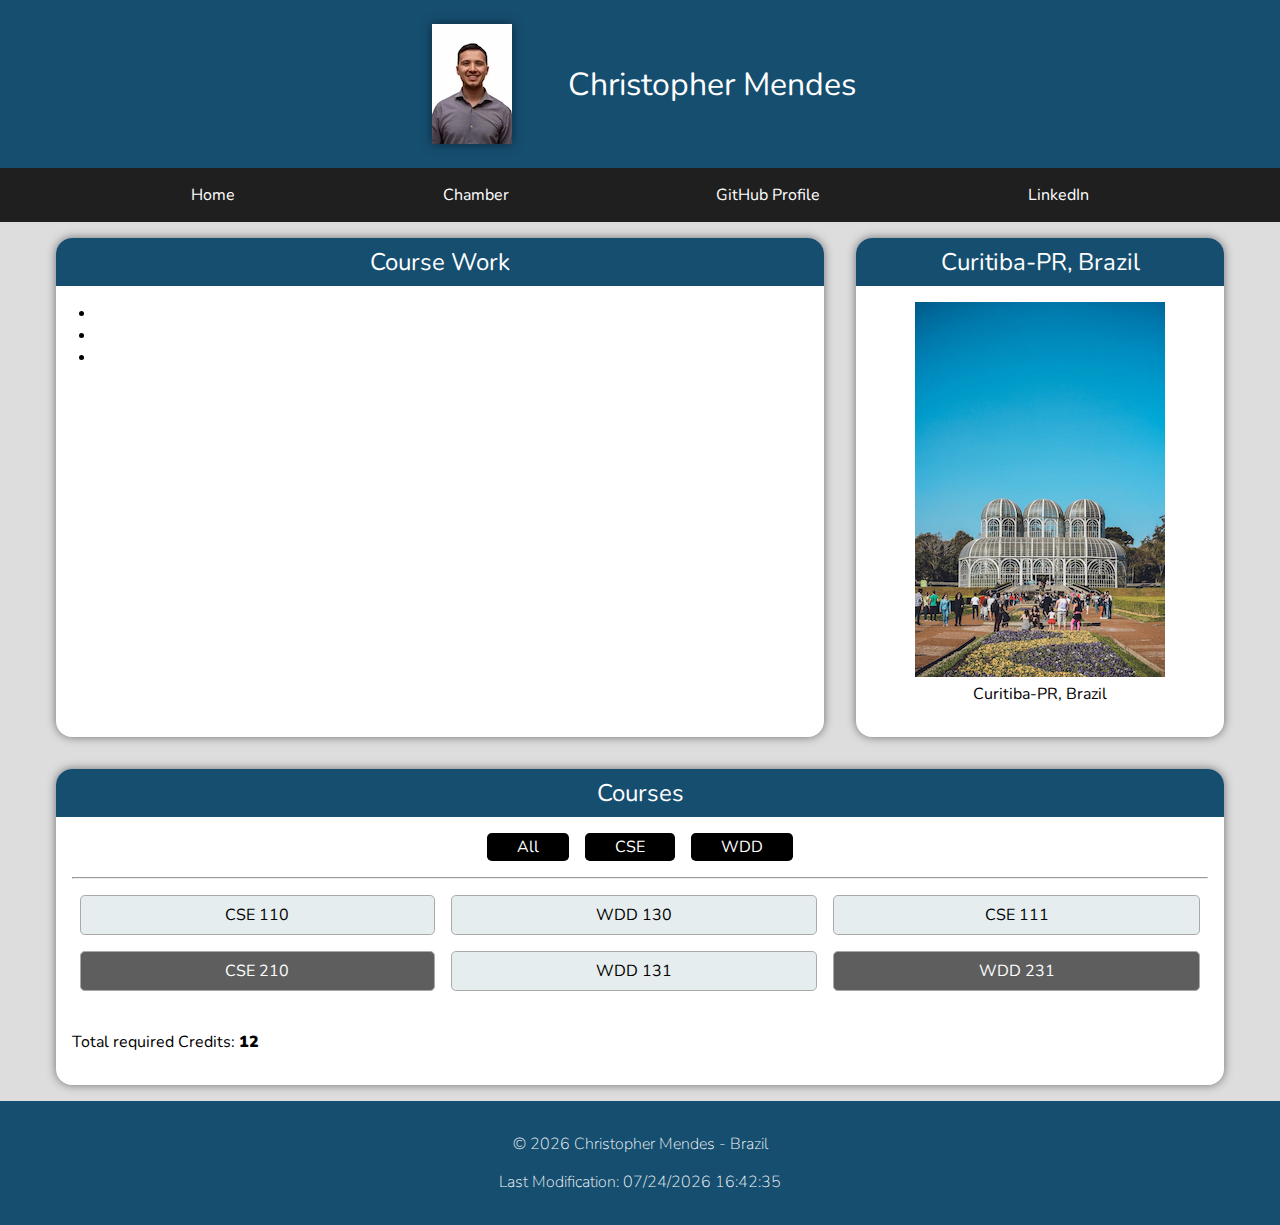
==== index.html @ fa6b2fc8 "Refactor HTML and CSS for improved structure and styling" ====
﻿<!doctype html>
<html lang="en-us">
<head>
    <meta charset="utf-8">
    <meta name="title" content="Christopher Mendes">
    <meta name="type" content="website">
    <meta name="image" content="https://images.pexels.com/photos/1058314/pexels-photo-1058314.jpeg?auto=compress&cs=tinysrgb&w=1260&h=750&dpr=1">
    <meta name="viewport" content="width=device-width, initial-scale=1">
    <meta name="author" content="Christopher Mendes">
    <meta name="description" content="Christopher Mendes' WDD231 course work projects.">
    <title>Christopher Mendes</title>
    <link rel="stylesheet" href="styles/styles.css">
    <link rel="icon" href="favicon.ico" type="image/x-icon">

    <link rel="preconnect" href="https://fonts.googleapis.com">
    <link rel="preconnect" href="https://fonts.gstatic.com" crossorigin>
    <link href="https://fonts.googleapis.com/css2?family=Hind+Siliguri:wght@300;400;500;600;700&family=Nunito:ital,wght@0,200..1000;1,200..1000&family=Oswald:wght@200..700&display=swap" rel="stylesheet">

    <script src="scripts/scripts.js" defer></script>
</head>
<body>
    <header>
        <div id="header-details">
            <img src="images/me.webp" alt="Christopher Mendes" width="80" height="120">
            <h1>Christopher Mendes</h1>
            <button aria-label="Menu" type="button" id="header-button">
                <svg id="hamburger-icon" fill="currentColor" height="2em" viewBox="0 0 16 16" width="2em" xmlns="http://www.w3.org/2000/svg">
                    <path d="M2.5 12a.5.5 0 0 1 .5-.5h10a.5.5 0 0 1 0 1H3a.5.5 0 0 1-.5-.5m0-4a.5.5 0 0 1 .5-.5h10a.5.5 0 0 1 0 1H3a.5.5 0 0 1-.5-.5m0-4a.5.5 0 0 1 .5-.5h10a.5.5 0 0 1 0 1H3a.5.5 0 0 1-.5-.5" fill-rule="evenodd"></path>
                </svg>
                <svg id="x-icon" xmlns="http://www.w3.org/2000/svg" width="2em" height="2em" fill="currentColor" class="bi bi-x-lg" viewBox="0 0 16 16">
                    <path d="M2.146 2.854a.5.5 0 1 1 .708-.708L8 7.293l5.146-5.147a.5.5 0 0 1 .708.708L8.707 8l5.147 5.146a.5.5 0 0 1-.708.708L8 8.707l-5.146 5.147a.5.5 0 0 1-.708-.708L7.293 8z"/>
                  </svg>
            </button>
        </div>
        <nav id="header-nav">
            <ul>
                <li><a href="#">Home</a></li>
                <li><a href="#">Chamber</a></li>
                <li><a href="https://github.com/bos21001" target="_blank">GitHub Profile</a></li>
                <li><a href="https://www.linkedin.com/in/christopher-mendes/" target="_blank">LinkedIn</a></li>
            </ul>
        </nav>
    </header>
    <main>
        <!-- Course Work -->
        <section id="course-work">
            <h2>Course Work</h2>
            <ul>
                <li></li>
                <li></li>
                <li></li>
            </ul>
        </section>
        <!-- City Details -->
        <section id="city-details">
            <h2>Curitiba-PR, Brazil</h2>
            <figure>
                <img src="images/curitiba-city.webp" alt="Curitiba-PR, Brazil" width="250" height="375">
                <figcaption>Curitiba-PR, Brazil</figcaption>
            </figure>
        </section>
        <!-- Courses links -->
        <section id="course-links">
            <h2>Courses</h2>
            <div class="selecting-buttons">
                <ul>
                    <li>All</li>
                    <li>CSE</li>
                    <li>WDD</li>
                </ul>
            </div>
            <hr>
            <ul id="course-list">
            </ul>
            <p>Total required Credits: <span id="required-credits"></span></p>
        </section>
    </main>
    <footer>
        <p>&copy; <span id="currentYear"></span> Christopher Mendes - Brazil</p>
        <p id="lastModified"></p>
    </footer>
</body>
</html>
---- styles/styles.css ----
:root {
    --bg-primary : #dddddd;
    --bg-secondary: white;
    --bg-headers: #164E70;
}

body {
    font-family: "Nunito", sans-serif;
    margin: 0;
    background-color: var(--bg-primary);
}

h1, h2 {
    font-weight: 400;
    margin: 0;
    text-align: center;
}

nav {
    background: rgb(31, 31, 31);
    text-align: center;
    display: none;
}

nav a:link, nav a:visited{
    color: white;
    text-decoration: none;
}

nav li {
    padding: 0.5rem;
    padding-left: 2rem;
}

nav ul {
    list-style-type: none;
    padding: 0;
    margin: 0;
}

nav li:hover {
    background-color: gray;
}

#x-icon {
    display: none;
}

#header-details {
    background-color: var(--bg-headers);
    color: white;
    display: inline-flex;
    align-items: center;
    justify-content: space-around;
    min-width: 100%;
    padding-top: 1rem;
    padding-bottom: 1rem;
    box-shadow: 0px 2px 4px rgba(0, 0, 0, 0.5);
}

#header-details img {
    margin: 0.5rem;
    box-shadow: 0px 0px 10px rgba(0, 0, 0, 0.5);
}

#header-details button {
    background-color: transparent;
    border-style: none;
    color: white;
}

#header-details button:hover {
    cursor: pointer;
}

header {
    display: flex;
    flex-direction: column;
}

section {
    background-color: var(--bg-secondary);
    margin: 1rem;
    border-radius: 1rem;
    box-shadow: 0px 0px 10px rgba(0, 0, 0, 0.5);
}

section h2 {
    background-color: var(--bg-headers);
    color: white;
    text-align: center;
    border-top-left-radius: 1rem;
    border-top-right-radius: 1rem;
    padding-block: 0.5rem;
}

section hr {
    margin-left: 1rem;
    margin-right: 1rem;
}

#course-work ul {
    padding-block: 1rem;
    margin: 0;
}

#city-details {
    text-align: center;
}

#city-details figure {
    padding-bottom: 1rem;
}

#course-links > ul {
    padding: 0 1rem 1rem 1rem;
    margin: 0;
    list-style: none;
    text-align: center;
}

#course-links > ul > li {
    padding: 0.5rem;
    margin: 0.5rem;
    background-color: #E6EDEF;
    border-radius: 0.3rem;
    border: 0.1px solid rgb(169, 169, 169);
}

#course-links li:hover {
    background-color: rgb(169, 169, 169);
    cursor: pointer;
}

#course-links a:visited, #course-links a:link {
    text-decoration: none;
    color: black;
}

#course-links p {
    padding: 0 1rem 1rem 1rem;
}

#required-credits {
    font-weight: 900;
}

.selecting-buttons ul {
    list-style: none;
    padding: 0;
    display: inline-flex;
    min-width: 100%;
    justify-content: center;
    margin-top: 1rem;
    margin-bottom: 0.5rem;
    column-gap: 1rem;
}

.selecting-buttons li {
    background-color: black;
    color: white;
    border-radius: 0.3rem;
    padding-inline: 30px;
    padding-block: 3px;
}

footer {
    background-color: var(--bg-headers);
    color: white;
    padding-top: 1rem;
    padding-bottom: 1rem;
    text-align: center;
    font-weight: 100;
}

#course-links .disabled {
    background-color: rgb(94, 94, 94);
    color: white;
}

#course-links .disabled:hover {
    cursor: auto;
}

@media only screen and (min-width: 450px) {
    nav {
        display: block;
    }
    
    nav li {
        padding: 1rem 
    }
    
    nav ul {
        display: flex;
        justify-content: space-evenly;
    }

    #course-links > ul {
        display: grid;
        grid: auto / repeat(3, auto);
    }

    #header-details button {
        display: none;
    }

    #header-details {
        gap: 3rem;
        justify-content: center;
    }
}

@media only screen and (min-width: 750px) {
    main {
        display: grid;
        grid: auto / 2fr 1fr;
    }

    #course-links {
        grid-column: 1 / 3;
    }

    main {
        max-width: 1200px;
        margin: auto;
    }
}

@media only screen and (max-width: 750px) {
    #city-details img {
        width: 100%;
        height: auto;
        max-width: 250px;
        max-height: 375px;
    }
}
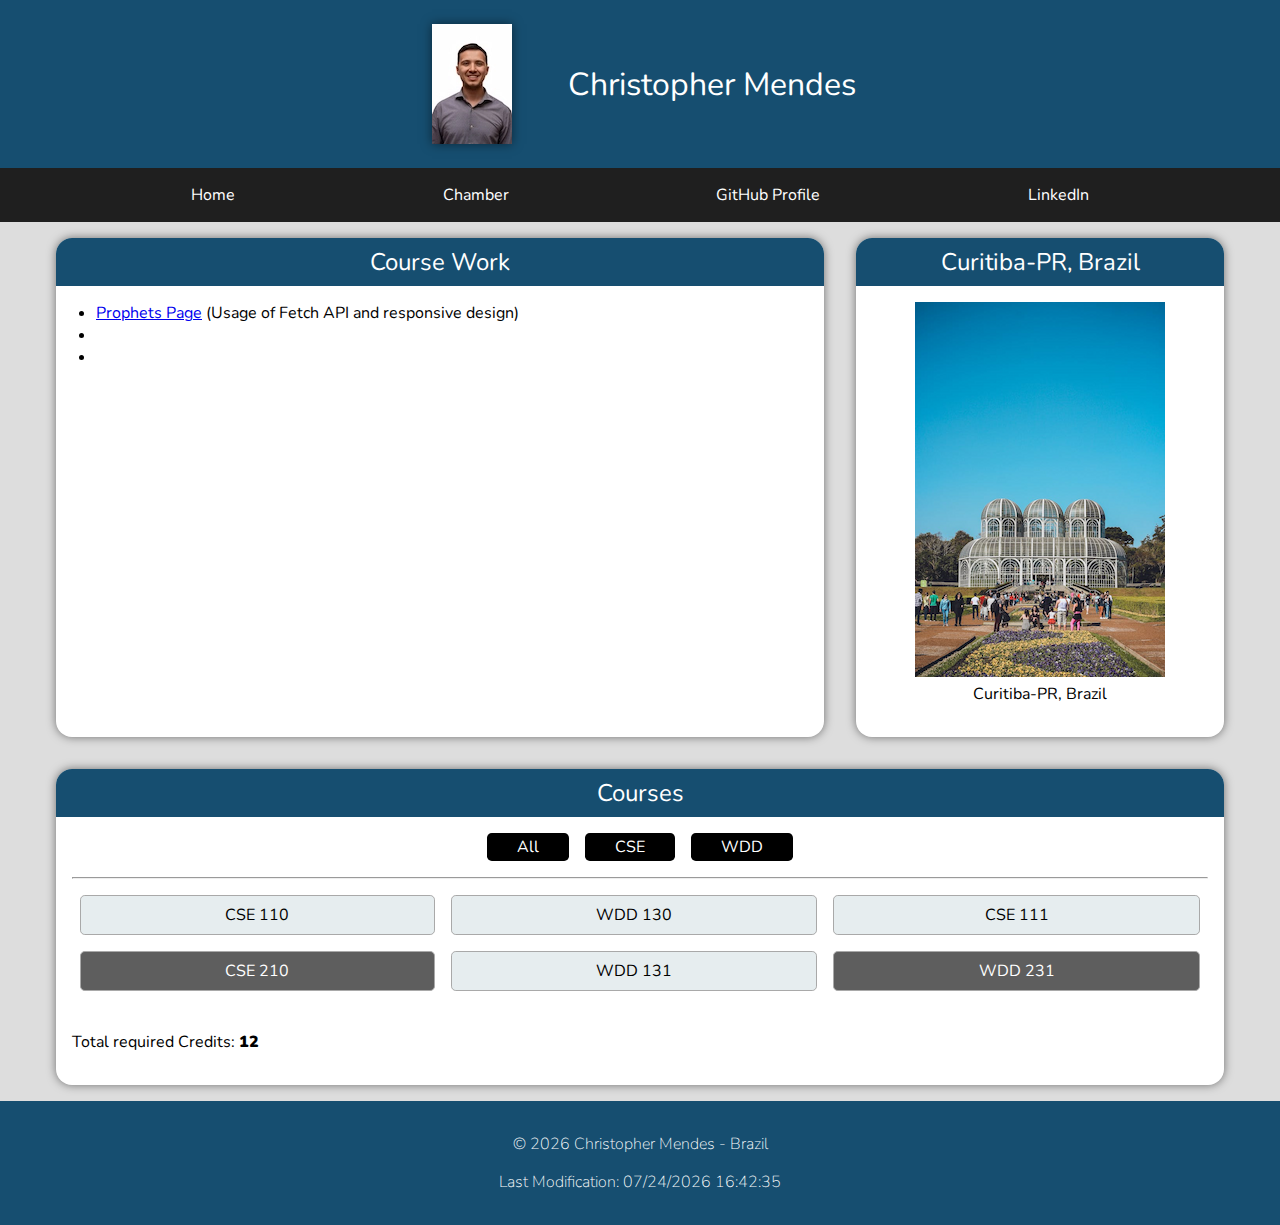
==== commit 927a02a0: "Refactor CSS for improved card layout and add link to Prophets Page in index.html" ====
--- a/index.html
+++ b/index.html
@@ -2,12 +2,19 @@
 <html lang="en-us">
 <head>
     <meta charset="utf-8">
-    <meta name="title" content="Christopher Mendes">
-    <meta name="type" content="website">
-    <meta name="image" content="https://images.pexels.com/photos/1058314/pexels-photo-1058314.jpeg?auto=compress&cs=tinysrgb&w=1260&h=750&dpr=1">
+    <meta name="og:title" content="Christopher Mendes">
+    <meta name="og:type" content="website">
+    <meta name="og:image" content="https://images.pexels.com/photos/1058314/pexels-photo-1058314.jpeg?auto=compress&cs=tinysrgb&w=1260&h=750&dpr=1">
+    <meta name="og:url" content="https://bos21001.github.io/wdd231/">
     <meta name="viewport" content="width=device-width, initial-scale=1">
     <meta name="author" content="Christopher Mendes">
-    <meta name="description" content="Christopher Mendes' WDD231 course work projects.">
+    <meta name="og:description" content="Christopher Mendes' WDD231 course work projects.">
+
+    <meta name="twitter:card" content="Christopher Mendes' WDD231 course work projects." />
+    <meta name="twitter:site" content="@Christo20101374" />
+    <meta name="twitter:title" content="Christopher Mendes" />
+    <meta name="twitter:description" content="Christopher Mendes' WDD231 course work projects." />
+    <meta name="twitter:image" content="https://images.pexels.com/photos/1058314/pexels-photo-1058314.jpeg?auto=compress&cs=tinysrgb&w=1260&h=750&dpr=1" />
     <title>Christopher Mendes</title>
     <link rel="stylesheet" href="styles/styles.css">
     <link rel="icon" href="favicon.ico" type="image/x-icon">
@@ -46,7 +53,7 @@
         <section id="course-work">
             <h2>Course Work</h2>
             <ul>
-                <li></li>
+                <li><a href="prophets.html">Prophets Page</a> (Usage of Fetch API and responsive design)</li>
                 <li></li>
                 <li></li>
             </ul>
--- a/styles/styles.css
+++ b/styles/styles.css
@@ -102,6 +102,7 @@
 #course-work ul {
     padding-block: 1rem;
     margin: 0;
+    margin-right: 40px;
 }
 
 #city-details {
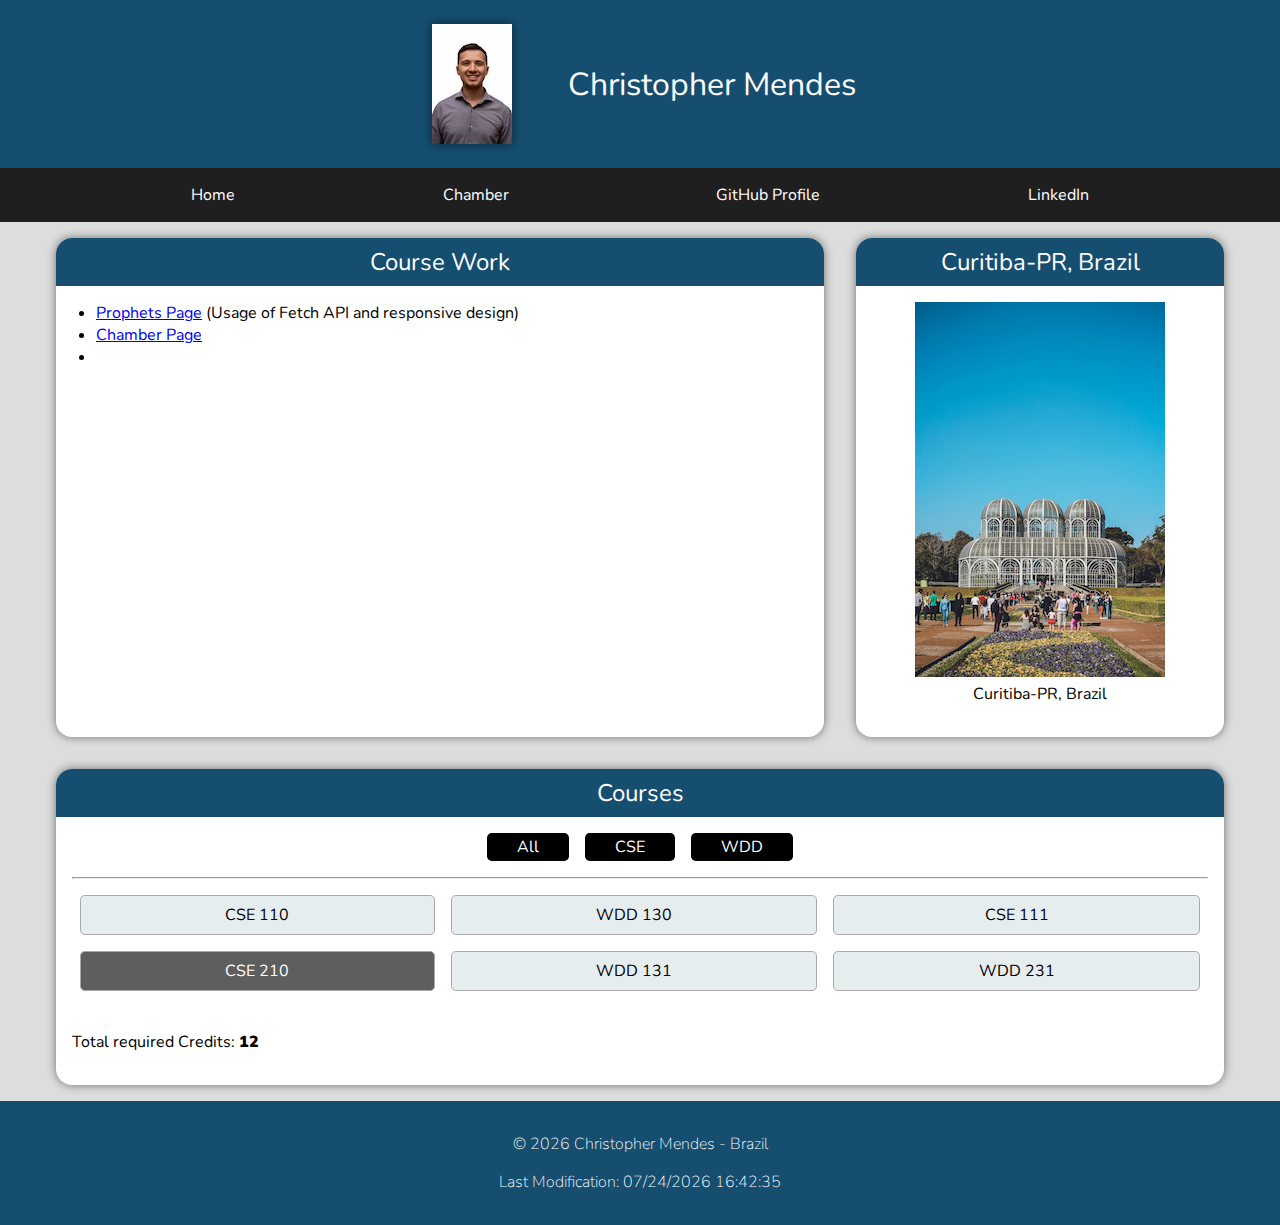
==== commit 2856495a: "HTML Modals" ====
--- a/index.html
+++ b/index.html
@@ -9,6 +9,7 @@
     <meta name="viewport" content="width=device-width, initial-scale=1">
     <meta name="author" content="Christopher Mendes">
     <meta name="og:description" content="Christopher Mendes' WDD231 course work projects.">
+    <meta name="description" content="Christopher Mendes' WDD231 course work projects.">
 
     <meta name="twitter:card" content="Christopher Mendes' WDD231 course work projects." />
     <meta name="twitter:site" content="@Christo20101374" />
@@ -26,6 +27,21 @@
     <script src="scripts/scripts.js" defer></script>
 </head>
 <body>
+    <div id="course-details">
+        <dialog>
+            <div id="dialog-header">
+                <h2 id="course-id"></h2>
+                <button id="close-dialog">X</button>
+            </div>
+            <div id="dialog-body">
+                <h3 id="course-title"></h3>
+                <p id="course-credits"></p>
+                <p id="course-certificate"></p>
+                <p id="course-description"></p>
+                <p id="course-technology"></p>
+            </div>
+        </dialog>
+    </div>
     <header>
         <div id="header-details">
             <img src="images/me.webp" alt="Christopher Mendes" width="80" height="120">
@@ -42,7 +58,7 @@
         <nav id="header-nav">
             <ul>
                 <li><a href="#">Home</a></li>
-                <li><a href="#">Chamber</a></li>
+                <li><a href="chamber/index.html">Chamber</a></li>
                 <li><a href="https://github.com/bos21001" target="_blank">GitHub Profile</a></li>
                 <li><a href="https://www.linkedin.com/in/christopher-mendes/" target="_blank">LinkedIn</a></li>
             </ul>
@@ -54,7 +70,7 @@
             <h2>Course Work</h2>
             <ul>
                 <li><a href="prophets.html">Prophets Page</a> (Usage of Fetch API and responsive design)</li>
-                <li></li>
+                <li><a href="chamber/index.html">Chamber Page</a></li>
                 <li></li>
             </ul>
         </section>
--- a/styles/styles.css
+++ b/styles/styles.css
@@ -1,5 +1,5 @@
 :root {
-    --bg-primary : #dddddd;
+    --bg-primary: #dddddd;
     --bg-secondary: white;
     --bg-headers: #164E70;
 }
@@ -22,7 +22,7 @@
     display: none;
 }
 
-nav a:link, nav a:visited{
+nav a:link, nav a:visited {
     color: white;
     text-decoration: none;
 }
@@ -187,11 +187,11 @@
     nav {
         display: block;
     }
-    
+
     nav li {
-        padding: 1rem 
-    }
-    
+        padding: 1rem
+    }
+
     nav ul {
         display: flex;
         justify-content: space-evenly;
@@ -236,3 +236,38 @@
         max-height: 375px;
     }
 }
+
+dialog::backdrop {
+    background-color: rgba(0, 0, 0, 50%);
+}
+
+dialog {
+    padding: 0;
+    border-radius: 0.5rem;
+    box-shadow: 0px 0px 10px rgba(0, 0, 0, 0.5);
+    max-width: 600px;
+    border: none;
+}
+
+#dialog-header {
+    display: flex;
+    justify-content: space-between;
+    background-color: var(--bg-headers);
+    padding: 1rem;
+    color: white;
+}
+
+#dialog-body {
+    padding: 1rem;
+}
+
+#close-dialog {
+    background-color: transparent;
+    border: none;
+    color: white;
+    font-size: 1.5rem;
+}
+
+#close-dialog:hover {
+    cursor: pointer;
+}
